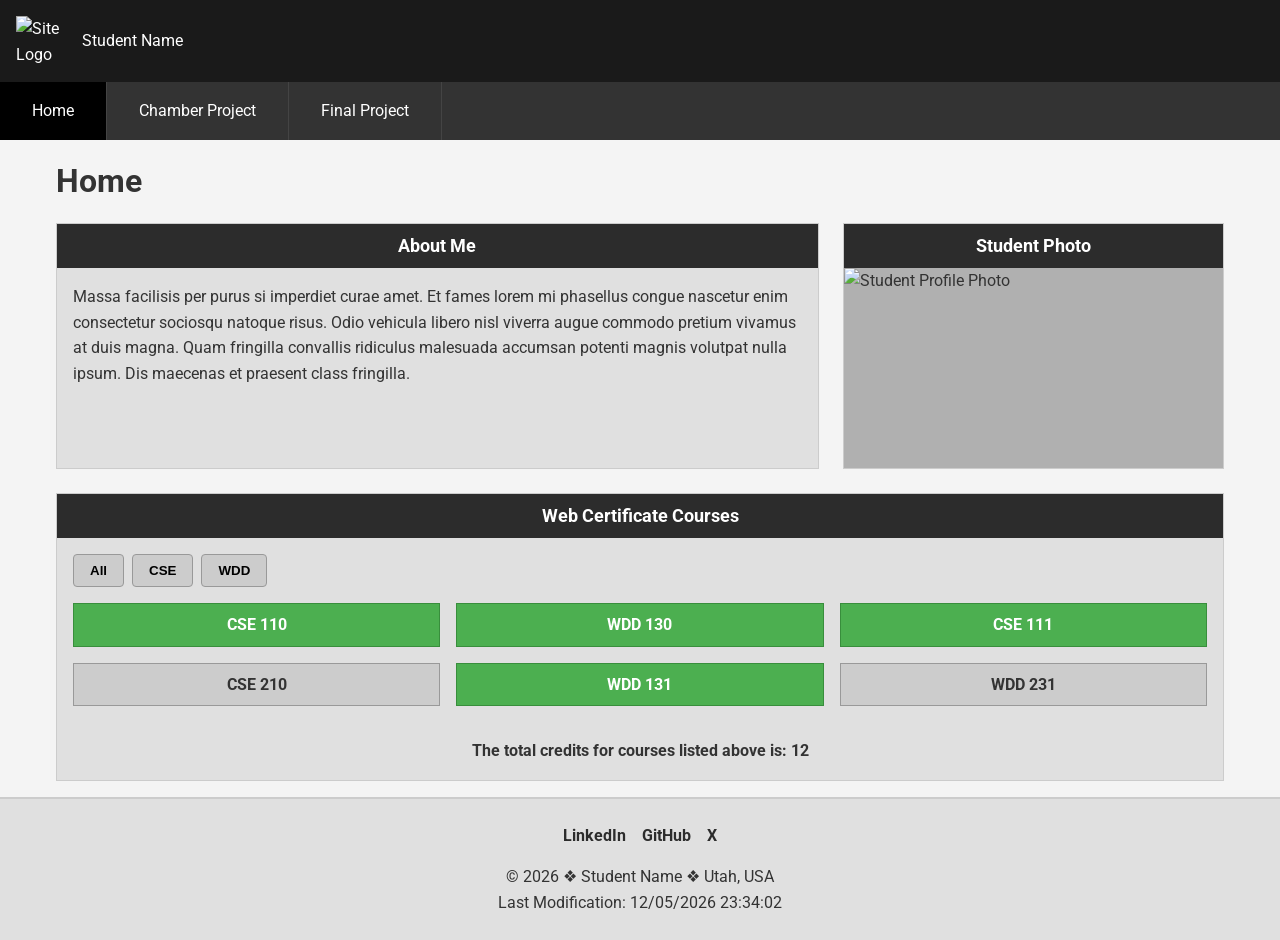
==== index.html @ e31bbacb "i TREID" ====
<!DOCTYPE html>
<html lang="en">
<head>
    <meta charset="UTF-8">
    <meta name="viewport" content="width=device-width, initial-scale=1.0">
    <title>Course Home Page - WDD 231</title>
    <meta name="description" content="WDD 231 Course Home Page for [Your Name]">
    <meta name="author" content="[Your Name]">
    
    <link rel="preconnect" href="https://fonts.googleapis.com">
    <link rel="preconnect" href="https://fonts.gstatic.com" crossorigin>
    <link href="https://fonts.googleapis.com/css2?family=Roboto:wght@400;700&display=swap" rel="stylesheet">
    
    <link rel="stylesheet" href="styles/base.css">
    <link rel="stylesheet" href="styles/larger.css">

    <script src="scripts/navigation.js" defer></script>
    <script src="scripts/getdates.js" defer></script>
    <script src="scripts/courses.js" defer></script>
</head>
<body>
    <header>
        <div class="header-container">
            <img src="images/logo.svg" alt="Site Logo" width="50" height="50">
            <span>Student Name</span>
        </div>
        <button id="menu-button" aria-label="Toggle Menu">☰</button>
    </header>

    <nav id="nav-menu">
        <a href="#" class="active">Home</a>
        <a href="#">Chamber Project</a>
        <a href="#">Final Project</a>
    </nav>

    <main>
        <h1>Home</h1>
        
        <div class="top-content">
            <section class="card about-card">
                <h2>About Me</h2>
                <p>Massa facilisis per purus si imperdiet curae amet. Et fames lorem mi phasellus congue nascetur enim consectetur sociosqu natoque risus. Odio vehicula libero nisl viverra augue commodo pretium vivamus at duis magna. Quam fringilla convallis ridiculus malesuada accumsan potenti magnis volutpat nulla ipsum. Dis maecenas et praesent class fringilla.</p>
            </section>
            
            <section class="card photo-card">
                <h2>Student Photo</h2>
                <img src="images/profile.jpg" alt="Student Profile Photo" loading="lazy">
            </section>
        </div>

        <section class="card courses-card">
            <h2>Web Certificate Courses</h2>
            <div class="filters">
                <button id="btn-all">All</button>
                <button id="btn-cse">CSE</button>
                <button id="btn-wdd">WDD</button>
            </div>
            <div id="course-list">
                </div>
            <p id="total-credits">The total credits for courses listed above is: <span></span></p>
        </section>
    </main>

    <footer>
        <div class="social-links">
            <a href="https://linkedin.com" target="_blank" aria-label="LinkedIn">LinkedIn</a>
            <a href="https://github.com/saint-void/wdd231" target="_blank" aria-label="GitHub">GitHub</a>
            <a href="https://twitter.com" target="_blank" aria-label="X">X</a>
        </div>
        <p>&copy; <span id="currentyear"></span> ❖ Student Name ❖ Utah, USA</p>
        <p id="lastModified"></p>
    </footer>
</body>
</html>
---- styles/base.css ----
:root {
    --primary-color: #2c2c2c;
    --text-color: #333;
    --bg-color: #f4f4f4;
    --card-bg: #e0e0e0;
    --header-bg: #1a1a1a;
    --nav-bg: #333;
    --font-main: 'Roboto', sans-serif;
}

* {
    margin: 0;
    padding: 0;
    box-sizing: border-box;
}

body {
    font-family: var(--font-main);
    background-color: var(--bg-color);
    color: var(--text-color);
    line-height: 1.6;
}

/* Header */
header {
    background-color: var(--header-bg);
    color: white;
    padding: 1rem;
    display: flex;
    justify-content: space-between;
    align-items: center;
}

.header-container {
    display: flex;
    align-items: center;
    gap: 1rem;
}

#menu-button {
    background: none;
    border: none;
    color: white;
    font-size: 2rem;
    cursor: pointer;
}

/* Navigation - Mobile */
nav {
    display: none; /* Hidden by default on mobile */
    flex-direction: column;
    background-color: var(--nav-bg);
}

nav.open {
    display: flex;
}

nav a {
    color: white;
    text-decoration: none;
    padding: 1rem;
    text-align: center;
    border-bottom: 1px solid #444;
    transition: background-color 0.3s ease;
}

nav a:hover {
    background-color: #555;
}

nav a.active {
    background-color: #000;
}

/* Main Content */
main {
    padding: 1rem;
    max-width: 1200px;
    margin: 0 auto;
}

h1 {
    margin-bottom: 1rem;
}

/* Cards */
.card {
    background-color: var(--card-bg);
    margin-bottom: 1rem;
    border: 1px solid #ccc;
}

.card h2 {
    background-color: var(--primary-color);
    color: white;
    padding: 0.5rem;
    text-align: center;
    font-size: 1.1rem;
}

.card p {
    padding: 1rem;
}

.photo-card img {
    width: 100%;
    height: auto;
    display: block;
    background-color: #b0b0b0; /* Placeholder color if image fails */
    min-height: 200px;
}

/* Course Filters & List */
.filters {
    display: flex;
    justify-content: center;
    gap: 0.5rem;
    padding: 1rem;
}

.filters button {
    padding: 0.5rem 1rem;
    cursor: pointer;
    border: 1px solid #999;
    border-radius: 4px;
    background-color: #ccc;
    font-weight: bold;
}

#course-list {
    display: flex;
    flex-direction: column;
    gap: 0.5rem;
    padding: 0 1rem 1rem 1rem;
}

.course-item {
    background-color: #ccc;
    padding: 0.5rem;
    text-align: center;
    border: 1px solid #999;
    font-weight: bold;
}

.course-item.completed {
    background-color: #4CAF50; /* Distinct style for completed */
    color: white;
    border-color: #388E3C;
}

#total-credits {
    text-align: center;
    font-weight: bold;
    padding-bottom: 1rem;
}

/* Footer */
footer {
    background-color: #e0e0e0;
    text-align: center;
    padding: 1.5rem;
    border-top: 2px solid #ccc;
}

.social-links {
    margin-bottom: 1rem;
    display: flex;
    justify-content: center;
    gap: 1rem;
}

.social-links a {
    color: var(--primary-color);
    text-decoration: none;
    font-weight: bold;
}
---- styles/larger.css ----
@media (min-width: 768px) {
    /* Header & Nav */
    #menu-button {
        display: none; /* Hide hamburger */
    }

    nav {
        display: flex;
        flex-direction: row;
        justify-content: flex-start;
    }

    nav a {
        border-bottom: none;
        border-right: 1px solid #444;
        padding: 1rem 2rem;
    }

    /* Main Grid Layout */
    .top-content {
        display: grid;
        grid-template-columns: 2fr 1fr;
        gap: 1.5rem;
        margin-bottom: 1.5rem;
    }

    .card {
        margin-bottom: 0;
    }

    /* Course List Grid */
    #course-list {
        display: grid;
        grid-template-columns: repeat(3, 1fr);
        gap: 1rem;
    }

    .filters {
        justify-content: flex-start;
        padding-left: 1rem;
    }
}
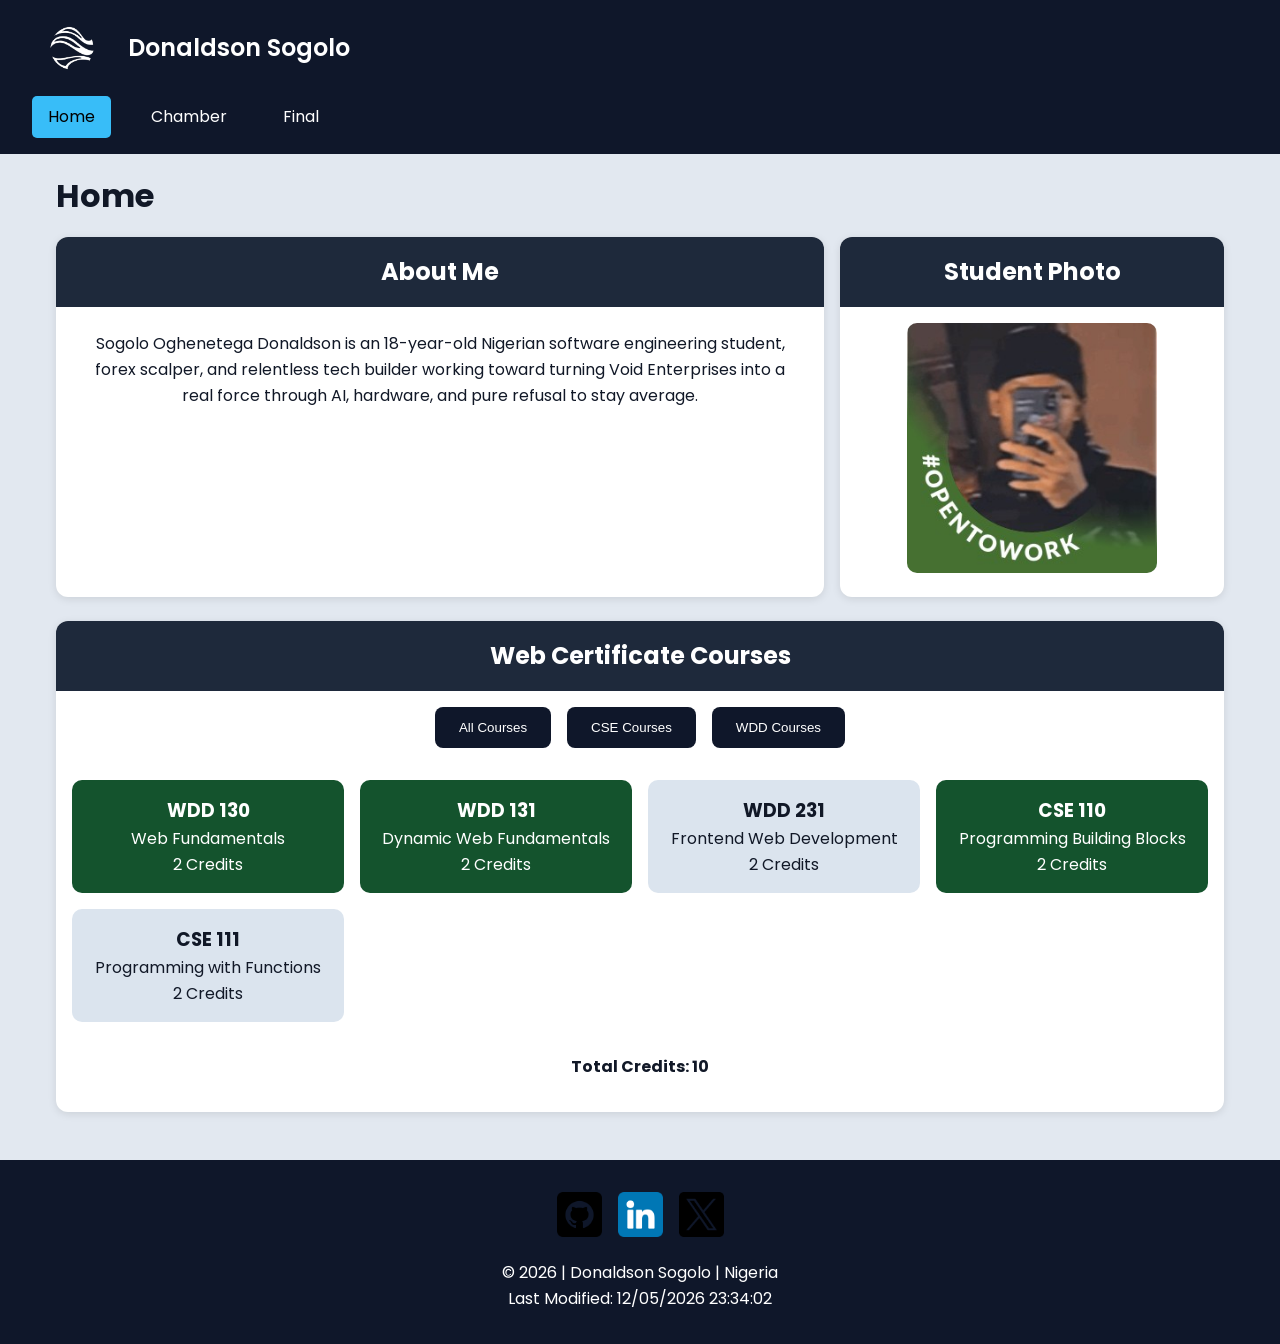
==== commit 72f493da: "first commit" ====
--- a/index.html
+++ b/index.html
@@ -1,74 +1,108 @@
 <!DOCTYPE html>
 <html lang="en">
+
 <head>
     <meta charset="UTF-8">
     <meta name="viewport" content="width=device-width, initial-scale=1.0">
-    <title>Course Home Page - WDD 231</title>
-    <meta name="description" content="WDD 231 Course Home Page for [Your Name]">
-    <meta name="author" content="[Your Name]">
-    
-    <link rel="preconnect" href="https://fonts.googleapis.com">
-    <link rel="preconnect" href="https://fonts.gstatic.com" crossorigin>
-    <link href="https://fonts.googleapis.com/css2?family=Roboto:wght@400;700&display=swap" rel="stylesheet">
-    
-    <link rel="stylesheet" href="styles/base.css">
-    <link rel="stylesheet" href="styles/larger.css">
 
-    <script src="scripts/navigation.js" defer></script>
-    <script src="scripts/getdates.js" defer></script>
-    <script src="scripts/courses.js" defer></script>
+    <title>Home Page</title>
+
+    <meta name="description" content="Personal course homepage">
+    <meta name="author" content="Donaldson Sogolo">
+
+    <link rel="stylesheet" href="styles/style.css">
+
+    <!-- JavaScript -->
+    <script src="scripts/main.js" defer></script>
 </head>
+
 <body>
+
     <header>
-        <div class="header-container">
-            <img src="images/logo.svg" alt="Site Logo" width="50" height="50">
-            <span>Student Name</span>
+        <div class="logo">
+            <img src="images/my-logo.png" alt="my logo">
+            <span>Donaldson Sogolo</span>
+            <button id="menu-button">☰</button>
         </div>
-        <button id="menu-button" aria-label="Toggle Menu">☰</button>
+
+        <nav id="nav-menu">
+            <a href="/" class="active">Home</a>
+            <a href="#">Chamber</a>
+            <a href="#">Final</a>
+        </nav>
     </header>
 
-    <nav id="nav-menu">
-        <a href="#" class="active">Home</a>
-        <a href="#">Chamber Project</a>
-        <a href="#">Final Project</a>
-    </nav>
+    <main>
 
-    <main>
         <h1>Home</h1>
-        
-        <div class="top-content">
-            <section class="card about-card">
+
+        <div class="main-part">
+
+            <section class="part1">
                 <h2>About Me</h2>
-                <p>Massa facilisis per purus si imperdiet curae amet. Et fames lorem mi phasellus congue nascetur enim consectetur sociosqu natoque risus. Odio vehicula libero nisl viverra augue commodo pretium vivamus at duis magna. Quam fringilla convallis ridiculus malesuada accumsan potenti magnis volutpat nulla ipsum. Dis maecenas et praesent class fringilla.</p>
+
+                <p>
+                    Sogolo Oghenetega Donaldson is an 18-year-old Nigerian software
+                    engineering student, forex scalper, and relentless tech builder
+                    working toward turning Void Enterprises into a real force through
+                    AI, hardware, and pure refusal to stay average.
+                </p>
             </section>
-            
-            <section class="card photo-card">
+
+            <section class="part2">
                 <h2>Student Photo</h2>
-                <img src="images/profile.jpg" alt="Student Profile Photo" loading="lazy">
+
+                <img src="images/profile.jpg" alt="profile image">
             </section>
+
         </div>
 
-        <section class="card courses-card">
+        <!-- Courses -->
+        <section class="part3">
+
             <h2>Web Certificate Courses</h2>
-            <div class="filters">
-                <button id="btn-all">All</button>
-                <button id="btn-cse">CSE</button>
-                <button id="btn-wdd">WDD</button>
+
+            <div class="certificate-buttons">
+                <button id="all-btn">All Courses</button>
+                <button id="cse-btn">CSE Courses</button>
+                <button id="wdd-btn">WDD Courses</button>
             </div>
-            <div id="course-list">
-                </div>
-            <p id="total-credits">The total credits for courses listed above is: <span></span></p>
+
+            <!-- Dynamic Courses -->
+            <div id="courses-container"></div>
+
+            <!-- Credits -->
+            <p id="total-credits"></p>
+
         </section>
+
     </main>
 
     <footer>
-        <div class="social-links">
-            <a href="https://linkedin.com" target="_blank" aria-label="LinkedIn">LinkedIn</a>
-            <a href="https://github.com/saint-void/wdd231" target="_blank" aria-label="GitHub">GitHub</a>
-            <a href="https://twitter.com" target="_blank" aria-label="X">X</a>
+
+        <div class="social-media">
+            <a href="https://github.com/saint-void">
+                <img src="images/github.png" alt="github">
+            </a>
+
+            <a href="https://www.linkedin.com/in/donaldsogolo/">
+                <img src="images/linkedin.png" alt="linkedin">
+            </a>
+
+            <a href="https://x.com/St_void2">
+                <img src="images/twitter.png" alt="twitter">
+            </a>
         </div>
-        <p>&copy; <span id="currentyear"></span> ❖ Student Name ❖ Utah, USA</p>
+
+        <!-- Dynamic Footer -->
+        <p>
+            © <span id="currentyear"></span> | Donaldson Sogolo | Nigeria
+        </p>
+
         <p id="lastModified"></p>
+
     </footer>
+
 </body>
+
 </html>
--- a/styles/style.css
+++ b/styles/style.css
@@ -0,0 +1,353 @@
+/* Google Font Import */
+
+@import url('https://fonts.googleapis.com/css2?family=Poppins:wght@300;400;500;600&display=swap');
+
+
+/* Reset */
+
+* {
+    margin: 0;
+    padding: 0;
+    box-sizing: border-box;
+}
+
+
+/* Root Colors */
+
+:root {
+    --primary-color: #0f172a;
+    --secondary-color: #1e293b;
+    --accent-color: #38bdf8;
+    --background-color: #e2e8f0;
+    --card-color: #ffffff;
+    --completed-color: #14532d;
+    --text-color: #111827;
+}
+
+
+/* Body */
+
+body {
+    font-family: 'Poppins', sans-serif;
+    background-color: var(--background-color);
+    color: var(--text-color);
+    line-height: 1.6;
+}
+
+
+/* Prevent horizontal scrolling */
+
+html,
+body {
+    overflow-x: hidden;
+}
+
+
+/* Header */
+
+header {
+    background-color: var(--primary-color);
+    color: white;
+    padding: 1rem 2rem;
+}
+
+
+/* Logo Area */
+
+.logo {
+    display: flex;
+    align-items: center;
+    gap: 1rem;
+}
+
+.logo img {
+    width: 80px;
+    height: auto;
+    object-fit: cover;
+}
+
+.logo span {
+    font-size: 1.5rem;
+    font-weight: 600;
+}
+
+
+/* Navigation */
+
+#menu-button {
+    display: none;
+    background: none;
+    border: none;
+    color: white;
+    font-size: 2rem;
+    cursor: pointer;
+}
+
+#nav-menu {
+    display: flex;
+    gap: 1.5rem;
+    margin-top: 1rem;
+}
+
+#nav-menu a {
+    text-decoration: none;
+    color: white;
+    padding: 0.5rem 1rem;
+    border-radius: 5px;
+
+    transition: background-color 0.3s ease;
+}
+
+
+/* Hover effect */
+
+#nav-menu a:hover {
+    background-color: var(--accent-color);
+    color: black;
+}
+
+
+/* Wayfinding */
+
+#nav-menu a.active {
+    background-color: var(--accent-color);
+    color: black;
+}
+
+
+/* Main */
+
+main {
+    max-width: 1200px;
+    margin: auto;
+    padding: 1rem;
+}
+
+main h1 {
+    margin-bottom: 1rem;
+}
+
+
+/* Main Sections */
+
+.main-part {
+    display: grid;
+    grid-template-columns: 2fr 1fr;
+    gap: 1rem;
+}
+
+
+/* Cards */
+
+.part1,
+.part2,
+.part3 {
+    background-color: var(--card-color);
+    border-radius: 12px;
+    overflow: hidden;
+    box-shadow: 0 2px 8px rgba(0,0,0,0.1);
+}
+
+
+/* Section Headings */
+
+.part1 h2,
+.part2 h2,
+.part3 h2 {
+    background-color: var(--secondary-color);
+    color: white;
+    padding: 1rem;
+    text-align: center;
+}
+
+
+/* About Section */
+
+.part1 p {
+    padding: 1.5rem;
+    text-align: center;
+}
+
+
+/* Student Image */
+
+.part2 {
+    text-align: center;
+}
+
+.part2 img {
+    width: 100%;
+    max-width: 250px;
+    height: auto;
+    object-fit: cover;
+    border-radius: 10px;
+    margin: 1rem auto;
+}
+
+
+/* Courses Section */
+
+.part3 {
+    margin-top: 1.5rem;
+    padding-bottom: 1rem;
+}
+
+
+/* Buttons */
+
+.certificate-buttons {
+    display: flex;
+    justify-content: center;
+    flex-wrap: wrap;
+    gap: 1rem;
+
+    padding: 1rem;
+}
+
+.certificate-buttons button {
+    padding: 0.8rem 1.5rem;
+    border: none;
+    background-color: var(--primary-color);
+    color: white;
+    border-radius: 8px;
+    cursor: pointer;
+
+    transition: 0.3s ease;
+}
+
+.certificate-buttons button:hover {
+    background-color: var(--accent-color);
+    color: black;
+}
+
+
+/* Courses Grid */
+
+#courses-container {
+    display: grid;
+    grid-template-columns: repeat(auto-fit, minmax(220px, 1fr));
+
+    gap: 1rem;
+    padding: 1rem;
+}
+
+
+/* Course Cards */
+
+.course-card {
+    background-color: #dbe4ee;
+    padding: 1rem;
+    border-radius: 10px;
+    text-align: center;
+
+    transition: transform 0.3s ease;
+}
+
+.course-card:hover {
+    transform: translateY(-5px);
+}
+
+
+/* Completed Courses */
+
+.completed {
+    background-color: var(--completed-color);
+    color: white;
+}
+
+
+/* Credits */
+
+#total-credits {
+    text-align: center;
+    font-weight: bold;
+    padding: 1rem;
+}
+
+
+/* Footer */
+
+footer {
+    background-color: var(--primary-color);
+    color: white;
+
+    margin-top: 2rem;
+    padding: 2rem 1rem;
+
+    text-align: center;
+}
+
+
+/* Social Media */
+
+.social-media {
+    display: flex;
+    justify-content: center;
+    gap: 1rem;
+
+    margin-bottom: 1rem;
+}
+
+.social-media img {
+    width: 45px;
+    height: auto;
+
+    transition: transform 0.3s ease;
+}
+
+.social-media img:hover {
+    transform: scale(1.1);
+}
+
+
+/* Mobile Navigation */
+
+@media screen and (max-width: 768px) {
+
+    header {
+        display: flex;
+        flex-direction: column;
+    }
+
+    #menu-button {
+        display: block;
+        align-self: flex-end;
+        margin-top: -50px;
+    }
+
+    #nav-menu {
+        display: none;
+        flex-direction: column;
+        margin-top: 1rem;
+    }
+
+    #nav-menu.open {
+        display: flex;
+    }
+
+    .main-part {
+        grid-template-columns: 1fr;
+    }
+
+    .part2 img {
+        max-width: 200px;
+    }
+}
+
+
+/* Small Phones */
+
+@media screen and (max-width: 480px) {
+
+    main {
+        padding: 0.5rem;
+    }
+
+    .certificate-buttons button {
+        width: 100%;
+    }
+
+    .logo span {
+        font-size: 1.2rem;
+    }
+}
